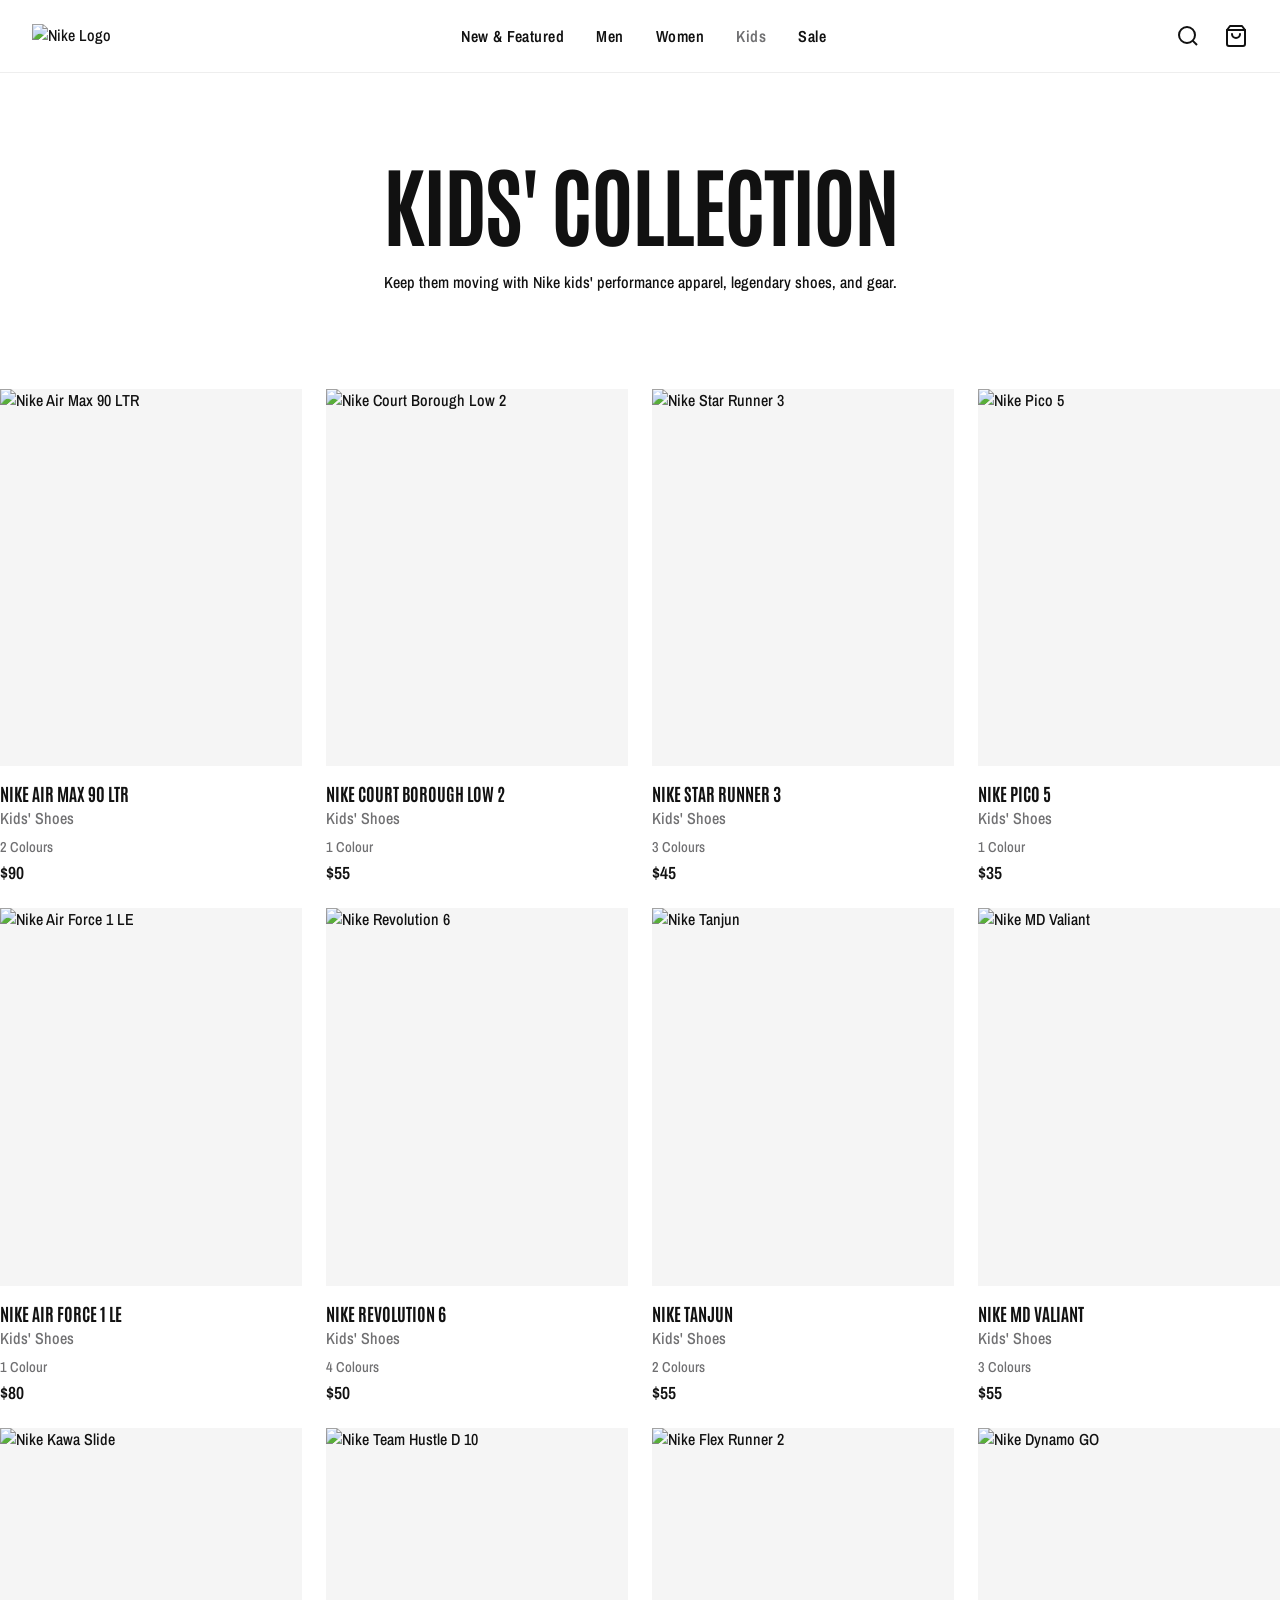
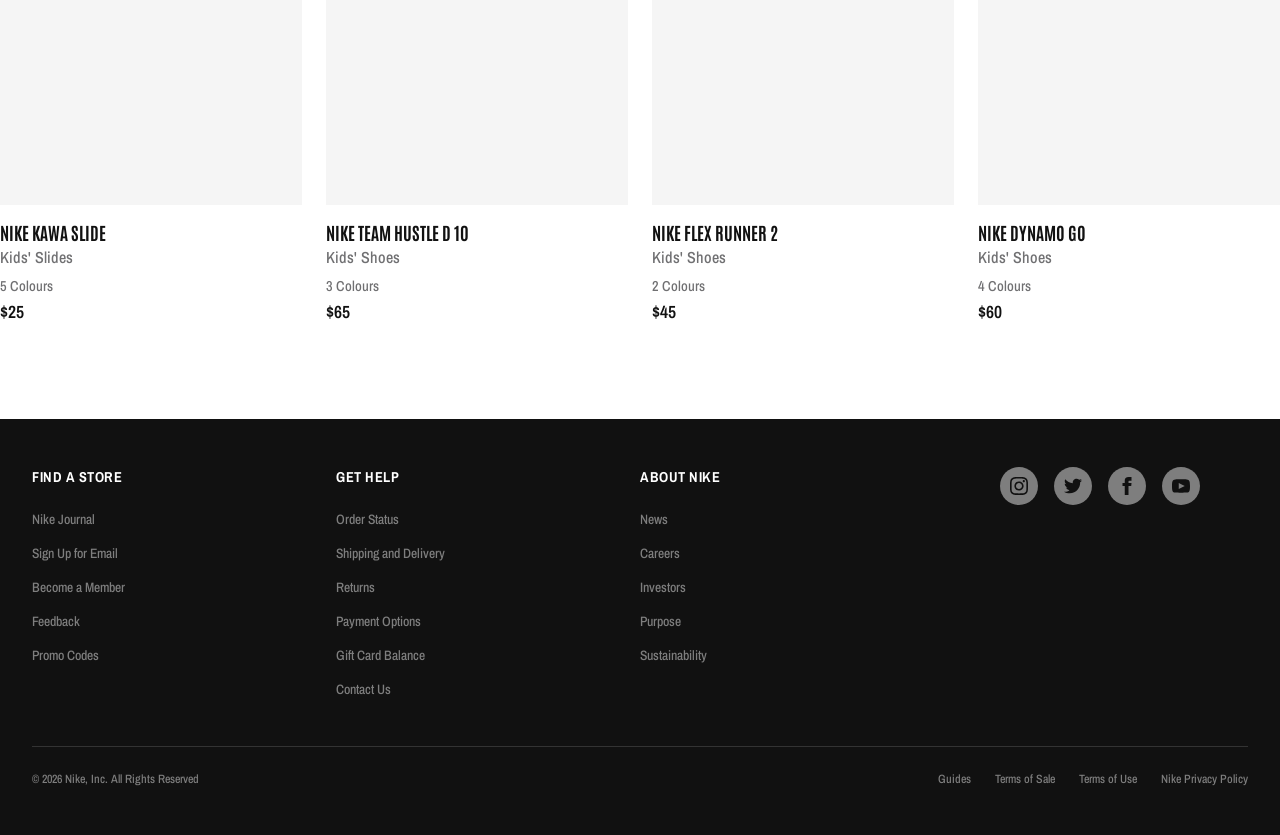
==== pages/kids.html @ 4c3854d8 "Add files via upload" ====
<!DOCTYPE html>
<html lang="en">

<head>
    <meta charset="UTF-8">
    <meta name="viewport" content="width=device-width, initial-scale=1.0">
    <title>Nike Kids - Play Without Limits</title>
    <meta name="description"
        content="Discover Nike Kids' shoes and clothing. Gear designed for every sport, every season, and every kid.">
    <link rel="stylesheet" href="../css/style.css">
    <link
        href="https://fonts.googleapis.com/css2?family=Antonio:wght@700&family=Archivo+Narrow:wght@500;600;700&display=swap"
        rel="stylesheet">
    <style>
        body {
            background-color: white;
            padding-top: 100px;
        }

        .navbar {
            background-color: var(--color-white);
            border-bottom: 1px solid #eee;
        }

        .navbar-links a,
        .icon-btn {
            color: var(--color-black) !important;
        }

        .logo-svg {
            filter: invert(0) !important;
        }

        .page-header {
            padding: 4rem 2rem;
            text-align: center;
        }
    </style>
</head>

<body>
    <nav class="navbar" id="navbar">
        <div class="navbar-container container">
            <a href="../index.html" class="navbar-logo">
                <img src="https://upload.wikimedia.org/wikipedia/commons/a/a6/Logo_NIKE.svg" alt="Nike Logo"
                    class="logo-svg">
            </a>
            <div class="navbar-links">
                <a href="new.html">New & Featured</a>
                <a href="men.html">Men</a>
                <a href="women.html">Women</a>
                <a href="kids.html" class="active">Kids</a>
                <a href="sale.html">Sale</a>
            </div>
            <div class="navbar-actions">
                <button class="icon-btn" aria-label="Search">
                    <svg width="24" height="24" viewBox="0 0 24 24" fill="none" stroke="currentColor" stroke-width="2">
                        <circle cx="11" cy="11" r="8"></circle>
                        <line x1="21" y1="21" x2="16.65" y2="16.65"></line>
                    </svg>
                </button>
                <button class="icon-btn" aria-label="Cart">
                    <svg width="24" height="24" viewBox="0 0 24 24" fill="none" stroke="currentColor" stroke-width="2"
                        stroke-linecap="round" stroke-linejoin="round">
                        <path d="M6 2L3 6v14a2 2 0 0 0 2 2h14a2 2 0 0 0 2-2V6l-3-4z"></path>
                        <line x1="3" y1="6" x2="21" y2="6"></line>
                        <path d="M16 10a4 4 0 0 1-8 0"></path>
                    </svg>
                </button>
            </div>
        </div>
    </nav>
    <div class="page-header container">
        <h1 class="section-title text-black">KIDS' COLLECTION</h1>
        <p class="description mx-auto mt-4" style="max-width: 600px;">Keep them moving with Nike kids' performance
            apparel, legendary shoes, and gear.</p>
    </div>
    <div class="product-grid container">

        <a href="#" class="product-card">
            <div class="card-image">
                <img src="https://images.unsplash.com/photo-1595950653106-6c9ebd614d3a?auto=format&fit=crop&w=600&q=80"
                    alt="Nike Air Max 90 LTR" class="product-img">
            </div>
            <div class="product-info">
                <h3 class="product-title">Nike Air Max 90 LTR</h3>
                <p class="product-subtitle">Kids' Shoes</p>
                <p class="product-colors">2 Colours</p>
                <p class="product-price">$90</p>
            </div>
        </a>

        <a href="#" class="product-card">
            <div class="card-image">
                <img src="https://images.unsplash.com/photo-1606107557195-0e29a4b5b4aa?auto=format&fit=crop&w=600&q=80"
                    alt="Nike Court Borough Low 2" class="product-img">
            </div>
            <div class="product-info">
                <h3 class="product-title">Nike Court Borough Low 2</h3>
                <p class="product-subtitle">Kids' Shoes</p>
                <p class="product-colors">1 Colour</p>
                <p class="product-price">$55</p>
            </div>
        </a>

        <a href="#" class="product-card">
            <div class="card-image">
                <img src="https://images.unsplash.com/photo-1542291026-7eec264c27ff?auto=format&fit=crop&w=600&q=80"
                    alt="Nike Star Runner 3" class="product-img">
            </div>
            <div class="product-info">
                <h3 class="product-title">Nike Star Runner 3</h3>
                <p class="product-subtitle">Kids' Shoes</p>
                <p class="product-colors">3 Colours</p>
                <p class="product-price">$45</p>
            </div>
        </a>

        <a href="#" class="product-card">
            <div class="card-image">
                <img src="https://images.unsplash.com/photo-1511556532299-8f662fc26c06?auto=format&fit=crop&w=600&q=80"
                    alt="Nike Pico 5" class="product-img">
            </div>
            <div class="product-info">
                <h3 class="product-title">Nike Pico 5</h3>
                <p class="product-subtitle">Kids' Shoes</p>
                <p class="product-colors">1 Colour</p>
                <p class="product-price">$35</p>
            </div>
        </a>

        <a href="#" class="product-card">
            <div class="card-image">
                <img src="https://images.unsplash.com/photo-1460353581641-37baddab0fa2?auto=format&fit=crop&w=600&q=80"
                    alt="Nike Air Force 1 LE" class="product-img">
            </div>
            <div class="product-info">
                <h3 class="product-title">Nike Air Force 1 LE</h3>
                <p class="product-subtitle">Kids' Shoes</p>
                <p class="product-colors">1 Colour</p>
                <p class="product-price">$80</p>
            </div>
        </a>

        <a href="#" class="product-card">
            <div class="card-image">
                <img src="https://images.unsplash.com/photo-1579338908476-3a3a1d71a706?auto=format&fit=crop&w=600&q=80"
                    alt="Nike Revolution 6" class="product-img">
            </div>
            <div class="product-info">
                <h3 class="product-title">Nike Revolution 6</h3>
                <p class="product-subtitle">Kids' Shoes</p>
                <p class="product-colors">4 Colours</p>
                <p class="product-price">$50</p>
            </div>
        </a>

        <a href="#" class="product-card">
            <div class="card-image">
                <img src="https://images.unsplash.com/photo-1595341888016-a392ef81b7de?auto=format&fit=crop&w=600&q=80"
                    alt="Nike Tanjun" class="product-img">
            </div>
            <div class="product-info">
                <h3 class="product-title">Nike Tanjun</h3>
                <p class="product-subtitle">Kids' Shoes</p>
                <p class="product-colors">2 Colours</p>
                <p class="product-price">$55</p>
            </div>
        </a>

        <a href="#" class="product-card">
            <div class="card-image">
                <img src="https://images.unsplash.com/photo-1549298916-b41d501d3772?auto=format&fit=crop&w=600&q=80"
                    alt="Nike MD Valiant" class="product-img">
            </div>
            <div class="product-info">
                <h3 class="product-title">Nike MD Valiant</h3>
                <p class="product-subtitle">Kids' Shoes</p>
                <p class="product-colors">3 Colours</p>
                <p class="product-price">$55</p>
            </div>
        </a>

        <a href="#" class="product-card">
            <div class="card-image">
                <img src="https://images.unsplash.com/photo-1556906781-9a412961c28c?auto=format&fit=crop&w=600&q=80"
                    alt="Nike Kawa Slide" class="product-img">
            </div>
            <div class="product-info">
                <h3 class="product-title">Nike Kawa Slide</h3>
                <p class="product-subtitle">Kids' Slides</p>
                <p class="product-colors">5 Colours</p>
                <p class="product-price">$25</p>
            </div>
        </a>

        <a href="#" class="product-card">
            <div class="card-image">
                <img src="https://images.unsplash.com/photo-1514989940723-e8e51635b782?auto=format&fit=crop&w=600&q=80"
                    alt="Nike Team Hustle D 10" class="product-img">
            </div>
            <div class="product-info">
                <h3 class="product-title">Nike Team Hustle D 10</h3>
                <p class="product-subtitle">Kids' Shoes</p>
                <p class="product-colors">3 Colours</p>
                <p class="product-price">$65</p>
            </div>
        </a>

        <a href="#" class="product-card">
            <div class="card-image">
                <img src="https://images.unsplash.com/photo-1515955656352-a1fa3ffcd111?auto=format&fit=crop&w=600&q=80"
                    alt="Nike Flex Runner 2" class="product-img">
            </div>
            <div class="product-info">
                <h3 class="product-title">Nike Flex Runner 2</h3>
                <p class="product-subtitle">Kids' Shoes</p>
                <p class="product-colors">2 Colours</p>
                <p class="product-price">$45</p>
            </div>
        </a>

        <a href="#" class="product-card">
            <div class="card-image">
                <img src="https://images.unsplash.com/photo-1491553895911-0055eca6402d?auto=format&fit=crop&w=600&q=80"
                    alt="Nike Dynamo GO" class="product-img">
            </div>
            <div class="product-info">
                <h3 class="product-title">Nike Dynamo GO</h3>
                <p class="product-subtitle">Kids' Shoes</p>
                <p class="product-colors">4 Colours</p>
                <p class="product-price">$60</p>
            </div>
        </a>
    </div>

    <footer>
        <div class="container">
            <div class="footer-grid">
                <div class="footer-col">
                    <h4 class="footer-heading">FIND A STORE</h4>
                    <ul class="footer-links">
                        <li><a href="#">Nike Journal</a></li>
                        <li><a href="#">Sign Up for Email</a></li>
                        <li><a href="#">Become a Member</a></li>
                        <li><a href="#">Feedback</a></li>
                        <li><a href="#">Promo Codes</a></li>
                    </ul>
                </div>
                <div class="footer-col">
                    <h4 class="footer-heading">GET HELP</h4>
                    <ul class="footer-links">
                        <li><a href="#">Order Status</a></li>
                        <li><a href="#">Shipping and Delivery</a></li>
                        <li><a href="#">Returns</a></li>
                        <li><a href="#">Payment Options</a></li>
                        <li><a href="#">Gift Card Balance</a></li>
                        <li><a href="#">Contact Us</a></li>
                    </ul>
                </div>
                <div class="footer-col">
                    <h4 class="footer-heading">ABOUT NIKE</h4>
                    <ul class="footer-links">
                        <li><a href="#">News</a></li>
                        <li><a href="#">Careers</a></li>
                        <li><a href="#">Investors</a></li>
                        <li><a href="#">Purpose</a></li>
                        <li><a href="#">Sustainability</a></li>
                    </ul>
                </div>
                <div class="footer-col">
                    <div class="social-icons">
                        <a href="#" class="social-icon" aria-label="Instagram">
                            <svg viewBox="0 0 24 24">
                                <path
                                    d="M12 2.163c3.204 0 3.584.012 4.85.07 1.366.062 2.633.332 3.608 1.308.975.975 1.247 2.242 1.308 3.608.058 1.266.07 1.646.07 4.85s-.012 3.584-.07 4.85c-.061 1.366-.333 2.633-1.308 3.608-.975.975-2.242 1.247-3.608 1.308-1.266.058-1.646.07-4.85.07s-3.584-.012-4.85-.07c-1.366-.061-2.633-.333-3.608-1.308-.975-.975-1.247-2.242-1.308-3.608-.058-1.266-.07-1.646-.07-4.85s.012-3.584.07-4.85c.062-1.366.334-2.633 1.308-3.608.975-.975 2.242-1.247 3.608-1.308 1.266-.058 1.646-.07 4.85-.07zm0-2.163c-3.259 0-3.667.014-4.947.072-4.358.2-6.78 2.618-6.98 6.98-.059 1.281-.073 1.689-.073 4.948s.014 3.667.072 4.947c.2 4.337 2.617 6.76 6.979 6.98 1.281.058 1.689.072 4.948.072s3.667-.014 4.947-.072c4.339-.2 6.761-2.618 6.981-6.98.058-1.281.072-1.689.072-4.948s-.014-3.667-.072-4.947c-.2-4.338-2.617-6.76-6.98-6.981-1.28-.058-1.689-.072-4.948-.072zm0 5.838c-3.403 0-6.162 2.759-6.162 6.162s2.759 6.163 6.162 6.163 6.162-2.759 6.162-6.163c0-3.403-2.759-6.162-6.162-6.162zm0 10.162c-2.209 0-4-1.791-4-4s1.791-4 4-4 4 1.791 4 4-1.791 4-4 4zm6.406-11.845c-.796 0-1.441.645-1.441 1.44s.645 1.44 1.441 1.44c.795 0 1.439-.645 1.439-1.44s-.644-1.44-1.439-1.44z" />
                            </svg>
                        </a>
                        <a href="#" class="social-icon" aria-label="Twitter">
                            <svg viewBox="0 0 24 24">
                                <path
                                    d="M24 4.557c-.883.392-1.832.656-2.828.775 1.017-.609 1.798-1.574 2.165-2.724-.951.564-2.005.974-3.127 1.195-.897-.957-2.178-1.555-3.594-1.555-3.179 0-5.515 2.966-4.797 6.045-4.091-.205-7.719-2.165-10.148-5.144-1.29 2.213-.669 5.108 1.523 6.574-.806-.026-1.566-.247-2.229-.616-.054 2.281 1.581 4.415 3.949 4.89-.693.188-1.452.232-2.224.084.626 1.956 2.444 3.379 4.6 3.419-2.07 1.623-4.678 2.348-7.29 2.04 2.179 1.397 4.768 2.212 7.548 2.212 9.142 0 14.307-7.721 13.995-14.646.962-.695 1.797-1.562 2.457-2.549z" />
                            </svg>
                        </a>
                        <a href="#" class="social-icon" aria-label="Facebook">
                            <svg viewBox="0 0 24 24">
                                <path
                                    d="M9 8h-3v4h3v12h5v-12h3.642l.358-4h-4v-1.667c0-.955.192-1.333 1.115-1.333h2.885v-5h-3.808c-3.596 0-5.192 1.583-5.192 4.615v3.385z" />
                            </svg>
                        </a>
                        <a href="#" class="social-icon" aria-label="YouTube">
                            <svg viewBox="0 0 24 24">
                                <path
                                    d="M19.615 3.184c-3.604-.246-11.631-.245-15.23 0-3.897.266-4.356 2.62-4.385 8.816.029 6.185.484 8.549 4.385 8.816 3.6.245 11.626.246 15.23 0 3.897-.266 4.356-2.612 4.385-8.816-.029-6.185-.484-8.549-4.385-8.816zm-10.615 12.816v-8l8 3.993-8 4.007z" />
                            </svg>
                        </a>
                    </div>
                </div>
            </div>
            <div class="footer-bottom">
                <p>&copy; 2026 Nike, Inc. All Rights Reserved</p>
                <div class="footer-policies">
                    <a href="#">Guides</a>
                    <a href="#">Terms of Sale</a>
                    <a href="#">Terms of Use</a>
                    <a href="#">Nike Privacy Policy</a>
                </div>
            </div>
        </div>
    </footer>

    <!-- Scripts -->
    <script src="https://unpkg.com/@studio-freight/lenis@1.0.35/dist/lenis.min.js"></script>
    <script src="https://cdnjs.cloudflare.com/ajax/libs/gsap/3.12.2/gsap.min.js"></script>
    <script>
        const lenis = new Lenis();
        function raf(time) {
            lenis.raf(time);
            requestAnimationFrame(raf);
        }
        requestAnimationFrame(raf);
    </script>
</body>

</html>
---- css/style.css ----
/* RESET & BASE */
:root {
    --font-heading: 'Antonio', sans-serif;
    --font-body: 'Archivo Narrow', sans-serif;
    --color-black: #111;
    --color-white: #fff;
    --color-carbon: #0b0b0b;
}

* {
    margin: 0;
    padding: 0;
    box-sizing: border-box;
}

html.lenis,
html.lenis body {
    height: auto;
}

.lenis.lenis-smooth {
    scroll-behavior: auto !important;
}

.lenis.lenis-smooth [data-lenis-prevent] {
    overscroll-behavior: contain;
}

.lenis.lenis-stopped {
    overflow: hidden;
}

body {
    font-family: var(--font-body);
    font-weight: 500;
    color: var(--color-black);
    background-color: var(--color-black);
    -webkit-font-smoothing: antialiased;
    -moz-osx-font-smoothing: grayscale;
    overflow-x: hidden;
}

img,
canvas {
    display: block;
    max-width: 100%;
}

a {
    text-decoration: none;
    color: inherit;
}

ul {
    list-style: none;
}

/* UTILITIES */
.container {
    max-width: 1400px;
    margin: 0 auto;
    padding: 0 2rem;
}

.text-center {
    text-align: center;
}

.text-black {
    color: var(--color-black);
}

.text-white {
    color: var(--color-white);
}

.mb-4 {
    margin-bottom: 2.5rem;
}

.mt-4 {
    margin-top: 2rem;
}

.mx-auto {
    margin-left: auto;
    margin-right: auto;
}

.btn {
    display: inline-block;
    padding: 1.2rem 2.5rem;
    border-radius: 30px;
    font-family: var(--font-body);
    font-weight: 600;
    font-size: 1rem;
    text-transform: uppercase;
    letter-spacing: 0.5px;
    cursor: pointer;
    border: none;
    transition: transform 0.3s cubic-bezier(0.16, 1, 0.3, 1), background-color 0.2s ease, color 0.2s ease;
}

.btn:hover {
    transform: translateY(-3px);
}

.btn-black {
    background-color: var(--color-black);
    color: var(--color-white);
}

.btn-black:hover {
    background-color: #333;
}

.btn-white {
    background-color: var(--color-white);
    color: var(--color-black);
}

.btn-white:hover {
    background-color: #eee;
}

.btn-pill {
    padding: 0.5rem 1.5rem;
    border-radius: 20px;
    font-size: 0.9rem;
    border: 1px solid #ddd;
    background: transparent;
}

.btn-pill:hover {
    border-color: var(--color-black);
}

/* TYPOGRAPHY */
h1,
h2,
h3,
h4,
h5,
h6,
.eyebrow {
    font-family: var(--font-heading);
    font-weight: 700;
    text-transform: uppercase;
}

.hero-text {
    letter-spacing: -3px;
}

.section-title {
    font-size: clamp(3rem, 10vw, 5.5rem);
    line-height: 0.85;
    letter-spacing: -2px;
}

.eyebrow {
    font-size: 1.1rem;
    letter-spacing: 0.5px;
    display: block;
    margin-bottom: 1rem;
}

/* NAVBAR */
.navbar {
    position: fixed;
    top: 0;
    left: 0;
    width: 100%;
    z-index: 100;
    padding: 1.5rem 0;
    transition: background-color 0.3s cubic-bezier(0.16, 1, 0.3, 1), padding 0.3s cubic-bezier(0.16, 1, 0.3, 1);
}

.navbar.scrolled {
    background-color: var(--color-white);
    padding: 1rem 0;
}

.navbar-container {
    display: flex;
    justify-content: space-between;
    align-items: center;
}

.navbar-logo {
    display: flex;
    align-items: center;
}

.logo-svg {
    height: 24px;
    filter: invert(1);
    transition: filter 0.3s ease;
}

.navbar.scrolled .logo-svg {
    filter: invert(0);
}

.navbar-links {
    display: flex;
    gap: 2rem;
}

.navbar-links a {
    font-size: 1rem;
    font-weight: 600;
    color: var(--color-white);
    transition: color 0.3s ease;
    letter-spacing: 0.5px;
}

.navbar-links a:hover {
    color: rgba(255, 255, 255, 0.7);
}

.navbar.scrolled .navbar-links a {
    color: var(--color-black);
}

.navbar.scrolled .navbar-links a:hover {
    color: #666;
}

.navbar-links a.active {
    color: #707072 !important;
}

.navbar-actions {
    display: flex;
    gap: 1.5rem;
}

.icon-btn {
    background: none;
    border: none;
    color: var(--color-white);
    cursor: pointer;
    display: flex;
    align-items: center;
    justify-content: center;
    transition: color 0.3s ease, transform 0.2s ease;
}

.icon-btn:hover {
    transform: scale(1.1);
}

.navbar.scrolled .icon-btn {
    color: var(--color-black);
}

@media (max-width: 900px) {
    .navbar-links {
        display: none;
    }
}

/* 1. HERO - TIGER SCROLLTELLING */
.hero {
    position: relative;
    height: 800vh;
    background-color: var(--color-black);
    width: 100%;
}

.hero-sticky {
    position: sticky;
    top: 0;
    left: 0;
    width: 100%;
    height: 100vh;
    overflow: hidden;
    background-color: var(--color-black);
    display: flex;
    justify-content: center;
    align-items: center;
}

#ambient-canvas {
    position: absolute;
    top: 50%;
    left: 50%;
    transform: translate(-50%, -50%);
    width: 110%;
    height: 110%;
    object-fit: cover;
    filter: blur(40px) saturate(1.2);
    z-index: 1;
    pointer-events: none;
}

#tiger-canvas {
    position: absolute;
    top: 0;
    left: 0;
    width: 100%;
    height: 100%;
    object-fit: contain;
    z-index: 2;
    mask-image: linear-gradient(to bottom, transparent 0%, black 8%, black 92%, transparent 100%);
    -webkit-mask-image: linear-gradient(to bottom, transparent 0%, black 8%, black 92%, transparent 100%);
    pointer-events: none;
}

.hero-content {
    position: relative;
    z-index: 3;
    pointer-events: none;
    text-align: center;
    width: 100%;
    padding: 0 1.5rem;
}

.hero-text {
    font-family: var(--font-heading);
    font-size: clamp(4rem, 15vw, 11rem);
    line-height: 0.85;
    letter-spacing: -3px;
    color: var(--color-white);
    margin: 0;
    text-transform: uppercase;
    word-break: break-word;
    hyphens: auto;
    text-shadow: 0 4px 20px rgba(0, 0, 0, 0.5);
}

.scroll-indicator {
    position: absolute;
    bottom: 2rem;
    left: 50%;
    transform: translateX(-50%);
    color: var(--color-white);
    z-index: 3;
    text-align: center;
    display: flex;
    flex-direction: column;
    align-items: center;
    gap: 0.75rem;
}

.scroll-indicator p {
    font-family: var(--font-body);
    font-size: 0.8rem;
    letter-spacing: 2px;
    font-weight: 600;
}

.scroll-line {
    width: 2px;
    height: 60px;
    background-color: rgba(255, 255, 255, 0.2);
    position: relative;
    overflow: hidden;
}

.scroll-line::after {
    content: '';
    position: absolute;
    top: 0;
    left: 0;
    width: 100%;
    height: 40%;
    background-color: var(--color-white);
    animation: scrollDown 2s infinite cubic-bezier(0.16, 1, 0.3, 1);
}

@keyframes scrollDown {
    0% {
        transform: translateY(-100%);
    }

    100% {
        transform: translateY(300%);
    }
}

/* POST-HERO BACKGROUND FIX */
.p1-first-look,
.p2-carousel,
.p3-banner,
.p4-essentials,
footer {
    background-color: var(--color-white);
    position: relative;
    z-index: 10;
}

/* P1 - FIRST LOOK */
.p1-first-look {
    padding: 8rem 0;
}

.p1-first-look .description {
    max-width: 650px;
    font-size: 1.25rem;
    line-height: 1.6;
    color: #333;
    margin-top: 1.5rem;
}

/* P2 - CAROUSEL */
.p2-carousel {
    padding: 4rem 0 8rem;
    overflow: hidden;
}

.carousel-nav {
    display: flex;
    justify-content: flex-end;
    gap: 1rem;
    margin-top: -4rem;
    margin-bottom: 2.5rem;
}

.nav-btn {
    width: 56px;
    height: 56px;
    border-radius: 50%;
    background-color: #f5f5f5;
    border: none;
    font-size: 1.2rem;
    display: flex;
    justify-content: center;
    align-items: center;
    cursor: pointer;
    transition: background-color 0.2s;
}

.nav-btn:hover {
    background-color: #e5e5e5;
}

.carousel-wrapper {
    padding-left: max(2rem, calc((100vw - 1400px) / 2));
}

.carousel-track {
    display: flex;
    gap: 2rem;
    overflow-x: auto;
    scroll-snap-type: x mandatory;
    padding-bottom: 2rem;
    scrollbar-width: none;
}

.carousel-track::-webkit-scrollbar {
    display: none;
}

.carousel-card {
    flex: 0 0 calc(90vw - 3rem);
    max-width: 400px;
    scroll-snap-align: start;
    cursor: pointer;
}

.carousel-card:hover .product-img {
    transform: scale(1.03);
}

.card-image {
    width: 100%;
    aspect-ratio: 4/5;
    background-color: #f5f5f5;
    margin-bottom: 1.5rem;
    position: relative;
    overflow: hidden;
}

.product-img {
    width: 100%;
    height: 100%;
    object-fit: cover;
    transition: transform 0.6s cubic-bezier(0.16, 1, 0.3, 1);
}

.card-title {
    font-family: var(--font-body);
    font-weight: 700;
    font-size: 1.25rem;
    letter-spacing: 0;
    text-transform: none;
    margin-bottom: 0.2rem;
}

.card-category {
    color: #777;
    font-size: 1rem;
    margin-bottom: 0.5rem;
}

.card-price {
    font-weight: 600;
    font-size: 1.1rem;
}

/* P3 - BANNER */
.p3-banner {
    padding: 0 2rem;
    margin-bottom: 6rem;
}

.banner-image {
    width: 100%;
    height: 85vh;
    background: url('https://images.unsplash.com/photo-1491553895911-0055eca6402d?ixlib=rb-4.0.3&auto=format&fit=crop&w=2070&q=80') center/cover no-repeat;
    display: flex;
    justify-content: center;
    align-items: center;
    position: relative;
}

.banner-image::after {
    content: '';
    position: absolute;
    inset: 0;
    background: rgba(0, 0, 0, 0.3);
}

.banner-text {
    position: relative;
    z-index: 2;
    color: var(--color-white);
    text-align: center;
    font-size: clamp(3.5rem, 8vw, 7rem);
    max-width: 1000px;
}

/* P4 - ESSENTIALS */
.p4-essentials {
    padding: 4rem 0 8rem;
}

.grid-3 {
    display: grid;
    grid-template-columns: repeat(3, 1fr);
    gap: 2rem;
}

.grid-item {
    position: relative;
    aspect-ratio: 3/4;
    overflow: hidden;
    cursor: pointer;
}

.lifestyle-placeholder {
    width: 100%;
    height: 100%;
    background-size: cover;
    background-position: center;
    transition: transform 0.8s cubic-bezier(0.16, 1, 0.3, 1);
}

.grid-item:hover .lifestyle-placeholder {
    transform: scale(1.05);
}

.img-mens {
    background-image: url('https://images.unsplash.com/photo-1556906781-9a412961c28c?ixlib=rb-4.0.3&auto=format&fit=crop&w=800&q=80');
}

.img-womens {
    background-image: url('https://images.unsplash.com/photo-1460353581641-37baddab0fa2?ixlib=rb-4.0.3&auto=format&fit=crop&w=800&q=80');
}

.img-kids {
    background-image: url('https://images.unsplash.com/photo-1514989940723-e8e51635b782?ixlib=rb-4.0.3&auto=format&fit=crop&w=800&q=80');
}

.abs-bottom-left {
    position: absolute;
    bottom: 2rem;
    left: 2rem;
    margin: 0;
    z-index: 2;
}

/* PRODUCT GRID */
.product-grid {
    display: grid;
    grid-template-columns: repeat(4, 1fr);
    gap: 1.5rem;
    padding: 2rem 0 6rem;
}

.product-card {
    cursor: pointer;
    text-decoration: none;
    display: block;
    transition: transform 0.3s cubic-bezier(0.16, 1, 0.3, 1);
}

.product-card .card-image {
    aspect-ratio: 4/5;
    background-color: #f5f5f5;
    margin-bottom: 1rem;
    overflow: hidden;
    position: relative;
}

.product-card .product-img {
    width: 100%;
    height: 100%;
    object-fit: cover;
    transition: transform 0.6s cubic-bezier(0.16, 1, 0.3, 1);
}

.product-card:hover {
    transform: translateY(-5px);
}

.product-card:hover .product-img {
    transform: scale(1.05);
}

.product-info {
    font-family: var(--font-body);
}

.product-colors {
    color: #707072;
    font-size: 0.9rem;
    margin-bottom: 0.3rem;
}

.product-title {
    font-weight: 700;
    font-size: 1.1rem;
    color: var(--color-black);
    margin-bottom: 0.2rem;
}

.product-subtitle {
    color: #707072;
    font-size: 1rem;
    margin-bottom: 0.5rem;
}

.product-price {
    font-weight: 600;
    font-size: 1.1rem;
}

@media (max-width: 1024px) {
    .product-grid {
        grid-template-columns: repeat(3, 1fr);
    }
}

@media (max-width: 768px) {
    .product-grid {
        grid-template-columns: repeat(2, 1fr);
        gap: 1rem;
    }
}

/* FOOTER */
footer {
    background-color: var(--color-black);
    color: var(--color-white);
    padding: 3rem 0;
    font-size: 0.85rem;
    font-family: var(--font-body);
}

.footer-grid {
    display: grid;
    grid-template-columns: repeat(4, 1fr) auto;
    gap: 3rem;
    margin-bottom: 2rem;
}

.footer-heading {
    font-family: var(--font-body);
    font-weight: 700;
    letter-spacing: 0.5px;
    margin-bottom: 1.5rem;
    font-size: 0.9rem;
    text-transform: uppercase;
}

.footer-links li {
    margin-bottom: 1rem;
}

.footer-links a {
    color: #7e7e7e;
    transition: color 0.2s;
    font-weight: 500;
    text-decoration: none;
    font-size: 0.85rem;
}

.footer-links a:hover {
    color: var(--color-white);
}

.social-icons {
    display: flex;
    gap: 1rem;
    justify-content: flex-end;
}

.social-icon {
    width: 38px;
    height: 38px;
    border-radius: 50%;
    background-color: #7e7e7e;
    color: var(--color-black);
    display: flex;
    justify-content: center;
    align-items: center;
    transition: background-color 0.2s, transform 0.2s cubic-bezier(0.16, 1, 0.3, 1);
    text-decoration: none;
}

.social-icon svg {
    width: 18px;
    height: 18px;
    fill: currentColor;
}

.social-icon:hover {
    background-color: #fff;
    color: #000;
    transform: translateY(-3px);
}

.footer-bottom {
    display: flex;
    flex-wrap: wrap;
    justify-content: space-between;
    align-items: center;
    color: #7e7e7e;
    gap: 1rem;
    border-top: 1px solid #333;
    padding-top: 1.5rem;
    font-size: 0.75rem;
}

.footer-policies {
    display: flex;
    gap: 1.5rem;
    flex-wrap: wrap;
}

.footer-policies a {
    color: #7e7e7e;
    text-decoration: none;
    transition: color 0.2s;
}

.footer-policies a:hover {
    color: var(--color-white);
}

/* RESPONSIVE */
@media (max-width: 900px) {
    .grid-3 {
        grid-template-columns: repeat(auto-fit, minmax(300px, 1fr));
    }
}

@media (max-width: 768px) {
    .p1-first-look {
        padding: 6rem 0;
    }

    .p2-carousel {
        padding: 3rem 0 5rem;
    }

    .p4-essentials {
        padding: 0 0 5rem;
    }

    .p3-banner {
        margin-bottom: 4rem;
        padding: 0;
    }

    .carousel-nav {
        display: none;
    }

    .banner-image {
        height: 65vh;
    }

    .footer-grid {
        grid-template-columns: 1fr 1fr;
    }

    .footer-bottom {
        flex-direction: column;
        align-items: flex-start;
    }

    .abs-bottom-left {
        bottom: 1.5rem;
        left: 1.5rem;
    }
}
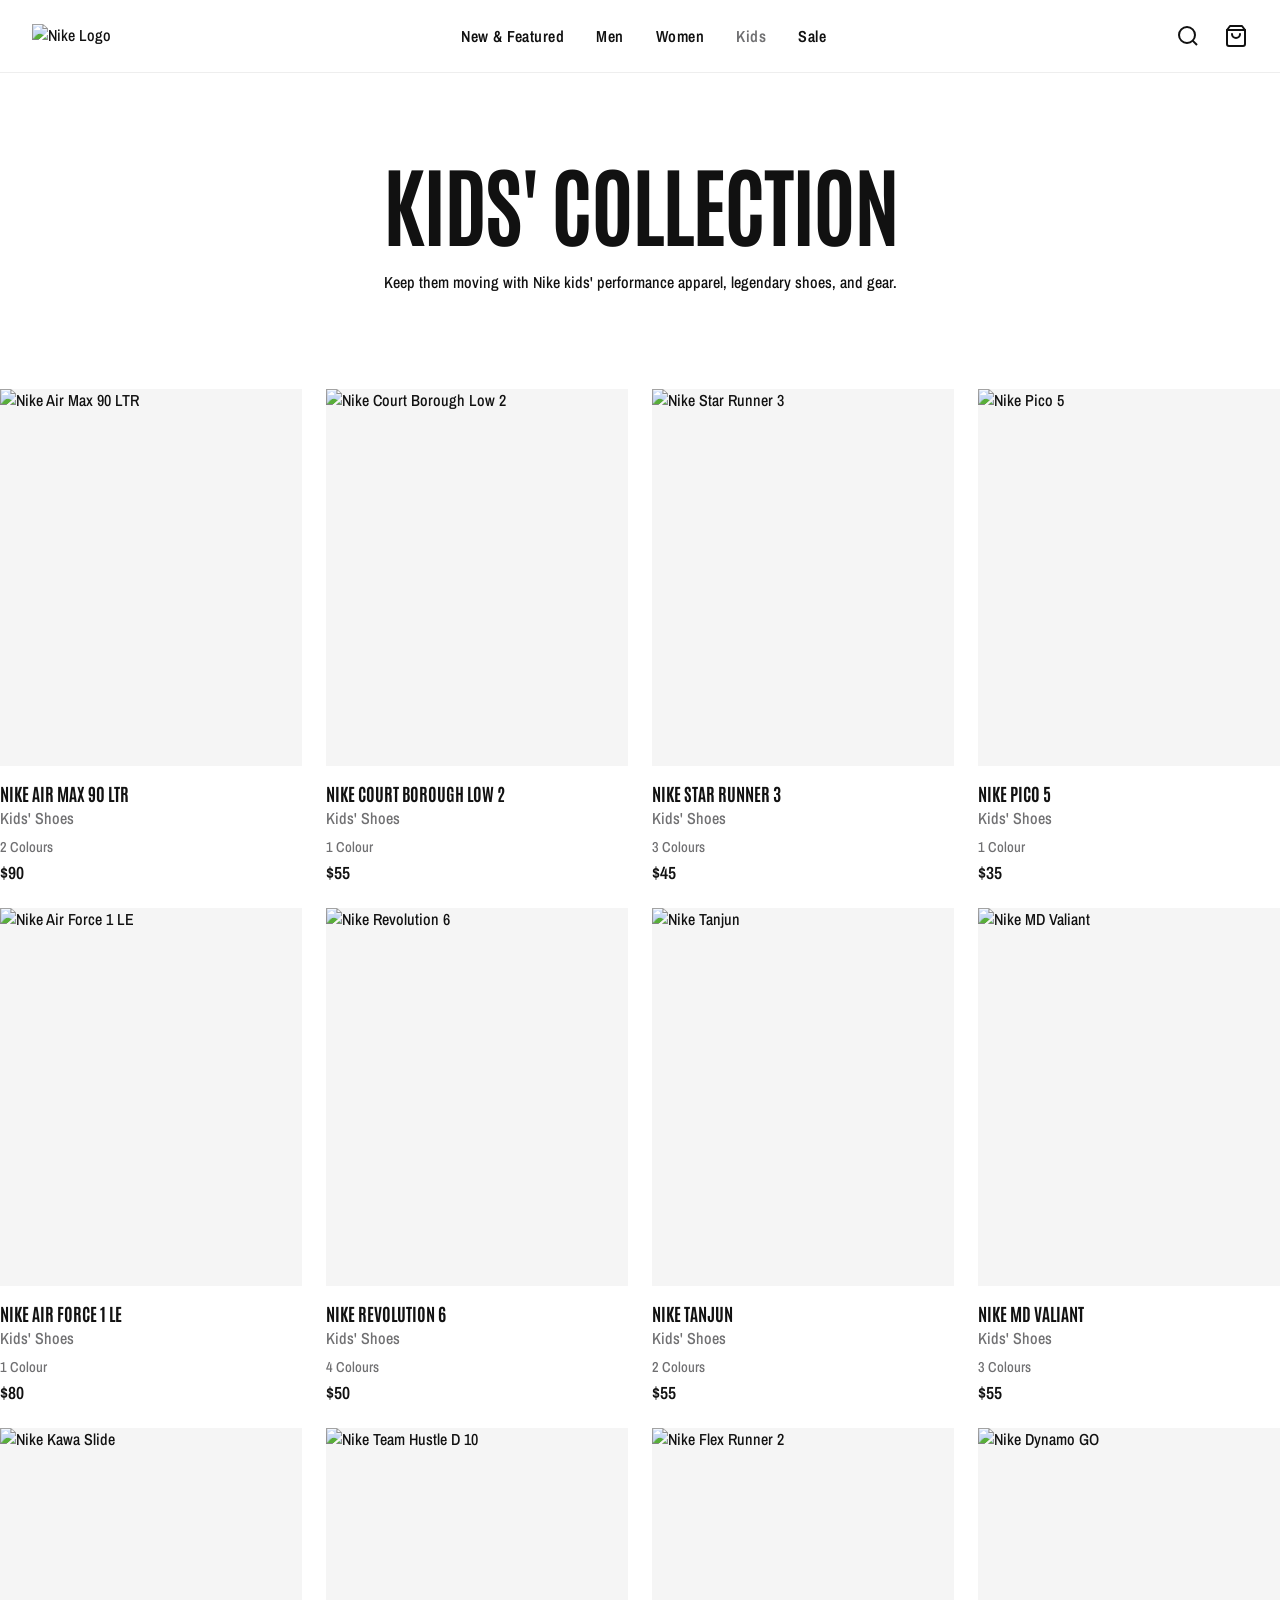
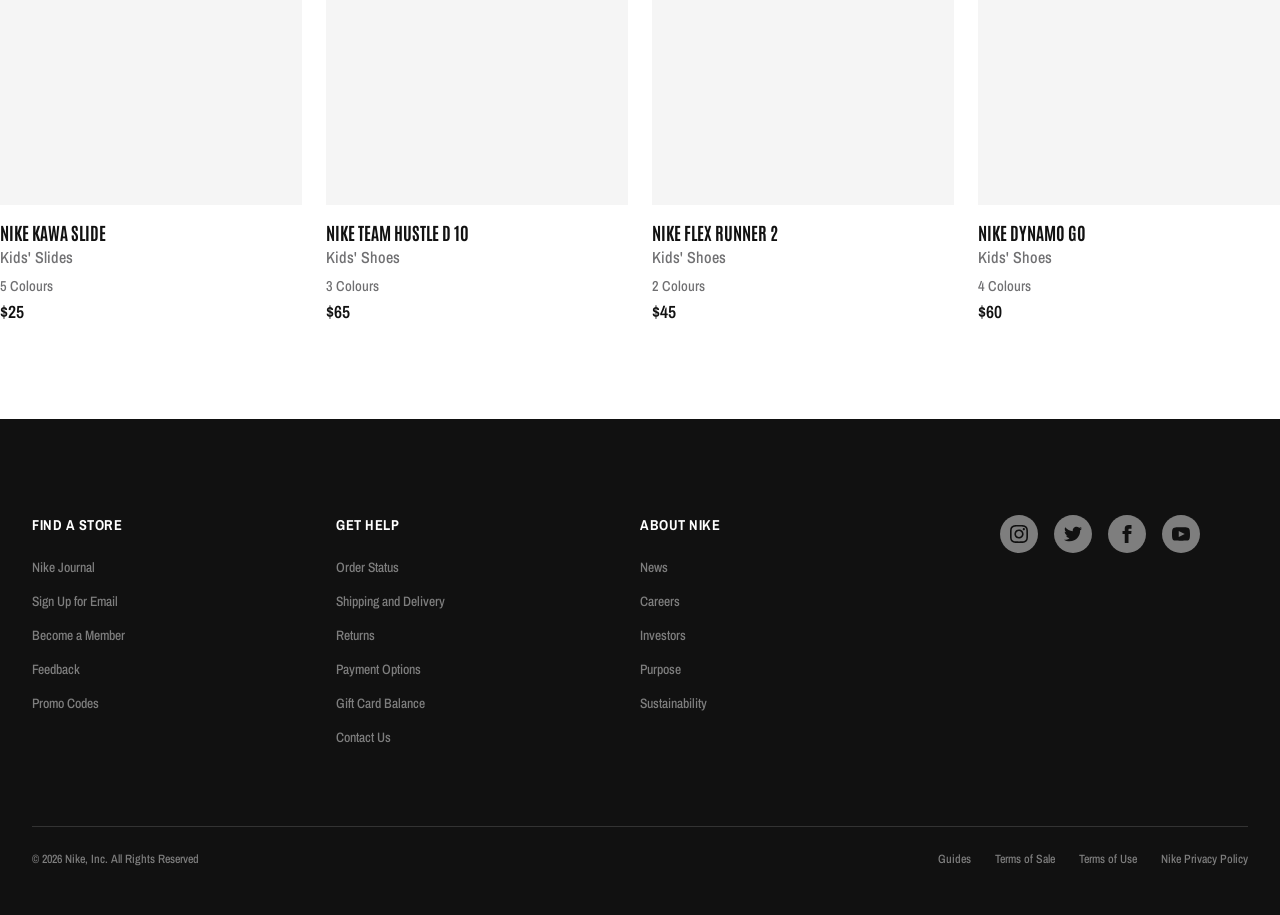
==== commit d6cd65a2: "Add files via upload" ====
--- a/pages/kids.html
+++ b/pages/kids.html
@@ -67,9 +67,23 @@
                         <path d="M16 10a4 4 0 0 1-8 0"></path>
                     </svg>
                 </button>
+                <button class="icon-btn hamburger-menu" id="hamburger-toggle" aria-label="Toggle Menu">
+                    <div class="hamburger-inner"></div>
+                </button>
             </div>
         </div>
     </nav>
+    <div class="mobile-nav" id="mobile-nav">
+        <div class="mobile-nav-container">
+            <div class="mobile-nav-links">
+                <a href="new.html">New & Featured</a>
+                <a href="men.html">Men</a>
+                <a href="women.html">Women</a>
+                <a href="kids.html">Kids</a>
+                <a href="sale.html">Sale</a>
+            </div>
+        </div>
+    </div>
     <div class="page-header container">
         <h1 class="section-title text-black">KIDS' COLLECTION</h1>
         <p class="description mx-auto mt-4" style="max-width: 600px;">Keep them moving with Nike kids' performance
@@ -312,13 +326,16 @@
     <!-- Scripts -->
     <script src="https://unpkg.com/@studio-freight/lenis@1.0.35/dist/lenis.min.js"></script>
     <script src="https://cdnjs.cloudflare.com/ajax/libs/gsap/3.12.2/gsap.min.js"></script>
+    <script src="../js/nav.js"></script>
     <script>
-        const lenis = new Lenis();
-        function raf(time) {
-            lenis.raf(time);
+        if (typeof Lenis !== 'undefined') {
+            const lenis = new Lenis();
+            function raf(time) {
+                lenis.raf(time);
+                requestAnimationFrame(raf);
+            }
             requestAnimationFrame(raf);
         }
-        requestAnimationFrame(raf);
     </script>
 </body>
 
--- a/css/style.css
+++ b/css/style.css
@@ -38,6 +38,10 @@
     -webkit-font-smoothing: antialiased;
     -moz-osx-font-smoothing: grayscale;
     overflow-x: hidden;
+}
+
+body.no-scroll {
+    overflow: hidden;
 }
 
 img,
@@ -255,10 +259,114 @@
     color: var(--color-black);
 }
 
+/* HAMBURGER MENU */
+.hamburger-menu {
+    display: none;
+    width: 30px;
+    height: 30px;
+    position: relative;
+    z-index: 1001;
+}
+
+.hamburger-inner {
+    width: 24px;
+    height: 2px;
+    background-color: var(--color-white);
+    position: relative;
+    transition: background-color 0.3s ease;
+}
+
+.hamburger-inner::before,
+.hamburger-inner::after {
+    content: '';
+    position: absolute;
+    width: 100%;
+    height: 2px;
+    background-color: var(--color-white);
+    left: 0;
+    transition: transform 0.3s ease, top 0.3s ease;
+}
+
+.hamburger-inner::before {
+    top: -8px;
+}
+
+.hamburger-inner::after {
+    top: 8px;
+}
+
+.navbar.scrolled .hamburger-inner,
+.navbar.scrolled .hamburger-inner::before,
+.navbar.scrolled .hamburger-inner::after {
+    background-color: var(--color-black);
+}
+
+.hamburger-menu.active .hamburger-inner {
+    background-color: transparent !important;
+}
+
+.hamburger-menu.active .hamburger-inner::before {
+    top: 0;
+    transform: rotate(45deg);
+    background-color: var(--color-black) !important;
+}
+
+.hamburger-menu.active .hamburger-inner::after {
+    top: 0;
+    transform: rotate(-45deg);
+    background-color: var(--color-black) !important;
+}
+
 @media (max-width: 900px) {
     .navbar-links {
         display: none;
     }
+
+    .hamburger-menu {
+        display: flex;
+        align-items: center;
+        justify-content: center;
+    }
+}
+
+/* MOBILE NAV OVERLAY */
+.mobile-nav {
+    position: fixed;
+    top: 0;
+    right: -100%;
+    width: 100%;
+    height: 100vh;
+    background-color: var(--color-white);
+    z-index: 1000;
+    transition: right 0.5s cubic-bezier(0.16, 1, 0.3, 1);
+    display: flex;
+    align-items: center;
+    justify-content: center;
+    padding: 2rem;
+}
+
+.mobile-nav.active {
+    right: 0;
+}
+
+.mobile-nav-links {
+    display: flex;
+    flex-direction: column;
+    gap: 2rem;
+    text-align: center;
+}
+
+.mobile-nav-links a {
+    font-family: var(--font-heading);
+    font-size: 2.5rem;
+    font-weight: 700;
+    color: var(--color-black);
+    text-transform: uppercase;
+    transition: transform 0.3s ease;
+}
+
+.mobile-nav-links a:hover {
+    transform: scale(1.1);
 }
 
 /* 1. HERO - TIGER SCROLLTELLING */
@@ -267,6 +375,12 @@
     height: 800vh;
     background-color: var(--color-black);
     width: 100%;
+}
+
+@media (max-width: 768px) {
+    .hero {
+        height: 400vh;
+    }
 }
 
 .hero-sticky {
@@ -502,34 +616,71 @@
 
 /* P3 - BANNER */
 .p3-banner {
-    padding: 0 2rem;
-    margin-bottom: 6rem;
+    padding: 0 4rem;
+    margin-bottom: 8rem;
 }
 
 .banner-image {
     width: 100%;
-    height: 85vh;
-    background: url('https://images.unsplash.com/photo-1491553895911-0055eca6402d?ixlib=rb-4.0.3&auto=format&fit=crop&w=2070&q=80') center/cover no-repeat;
+    height: 90vh;
     display: flex;
     justify-content: center;
     align-items: center;
     position: relative;
+    overflow: hidden;
+    border-radius: 4px;
+}
+
+.banner-img-element {
+    position: absolute;
+    top: 0;
+    left: 0;
+    width: 100%;
+    height: 100%;
+    object-fit: cover;
+    z-index: 1;
+    transform: scale(1.1);
+    transition: transform 1.5s cubic-bezier(0.16, 1, 0.3, 1);
+}
+
+.p3-banner:hover .banner-img-element {
+    transform: scale(1);
 }
 
 .banner-image::after {
     content: '';
     position: absolute;
     inset: 0;
-    background: rgba(0, 0, 0, 0.3);
+    background: linear-gradient(rgba(0, 0, 0, 0.1), rgba(0, 0, 0, 0.4));
+    z-index: 2;
 }
 
 .banner-text {
     position: relative;
-    z-index: 2;
+    z-index: 3;
     color: var(--color-white);
     text-align: center;
-    font-size: clamp(3.5rem, 8vw, 7rem);
-    max-width: 1000px;
+    font-size: clamp(3rem, 10vw, 8.5rem);
+    max-width: 1200px;
+    line-height: 0.9;
+    letter-spacing: -3px;
+    text-shadow: 0 10px 30px rgba(0, 0, 0, 0.3);
+}
+
+@media (max-width: 768px) {
+    .p3-banner {
+        padding: 0 1rem;
+        margin-bottom: 5rem;
+    }
+
+    .banner-image {
+        height: 75vh;
+    }
+
+    .banner-text {
+        font-size: clamp(2.5rem, 12vw, 4.5rem);
+        letter-spacing: -1px;
+    }
 }
 
 /* P4 - ESSENTIALS */
@@ -648,24 +799,11 @@
     font-size: 1.1rem;
 }
 
-@media (max-width: 1024px) {
-    .product-grid {
-        grid-template-columns: repeat(3, 1fr);
-    }
-}
-
-@media (max-width: 768px) {
-    .product-grid {
-        grid-template-columns: repeat(2, 1fr);
-        gap: 1rem;
-    }
-}
-
 /* FOOTER */
 footer {
     background-color: var(--color-black);
     color: var(--color-white);
-    padding: 3rem 0;
+    padding: 6rem 0 3rem;
     font-size: 0.85rem;
     font-family: var(--font-body);
 }
@@ -674,7 +812,7 @@
     display: grid;
     grid-template-columns: repeat(4, 1fr) auto;
     gap: 3rem;
-    margin-bottom: 2rem;
+    margin-bottom: 4rem;
 }
 
 .footer-heading {
@@ -762,15 +900,33 @@
 }
 
 /* RESPONSIVE */
+@media (max-width: 1024px) {
+    .product-grid {
+        grid-template-columns: repeat(3, 1fr);
+    }
+
+    .hero-text {
+        letter-spacing: -2px;
+    }
+}
+
 @media (max-width: 900px) {
     .grid-3 {
-        grid-template-columns: repeat(auto-fit, minmax(300px, 1fr));
+        grid-template-columns: repeat(2, 1fr);
+    }
+
+    .container {
+        padding: 0 1.5rem;
     }
 }
 
 @media (max-width: 768px) {
     .p1-first-look {
-        padding: 6rem 0;
+        padding: 4rem 0;
+    }
+
+    .section-title {
+        font-size: clamp(2.5rem, 12vw, 4rem);
     }
 
     .p2-carousel {
@@ -781,30 +937,52 @@
         padding: 0 0 5rem;
     }
 
-    .p3-banner {
-        margin-bottom: 4rem;
-        padding: 0;
+    .grid-3 {
+        grid-template-columns: 1fr;
+        gap: 1.5rem;
     }
 
     .carousel-nav {
         display: none;
     }
 
-    .banner-image {
-        height: 65vh;
+    .product-grid {
+        grid-template-columns: repeat(2, 1fr);
+        gap: 1rem;
     }
 
     .footer-grid {
         grid-template-columns: 1fr 1fr;
+        gap: 2rem;
+    }
+
+    .footer-col:last-child {
+        grid-column: 1 / -1;
+    }
+
+    .social-icons {
+        justify-content: flex-start;
+        margin-top: 1rem;
     }
 
     .footer-bottom {
         flex-direction: column;
         align-items: flex-start;
+        gap: 1.5rem;
     }
 
     .abs-bottom-left {
         bottom: 1.5rem;
         left: 1.5rem;
     }
+}
+
+@media (max-width: 480px) {
+    .hero-text {
+        font-size: clamp(3rem, 18vw, 6rem);
+    }
+
+    .footer-grid {
+        grid-template-columns: 1fr;
+    }
 }
